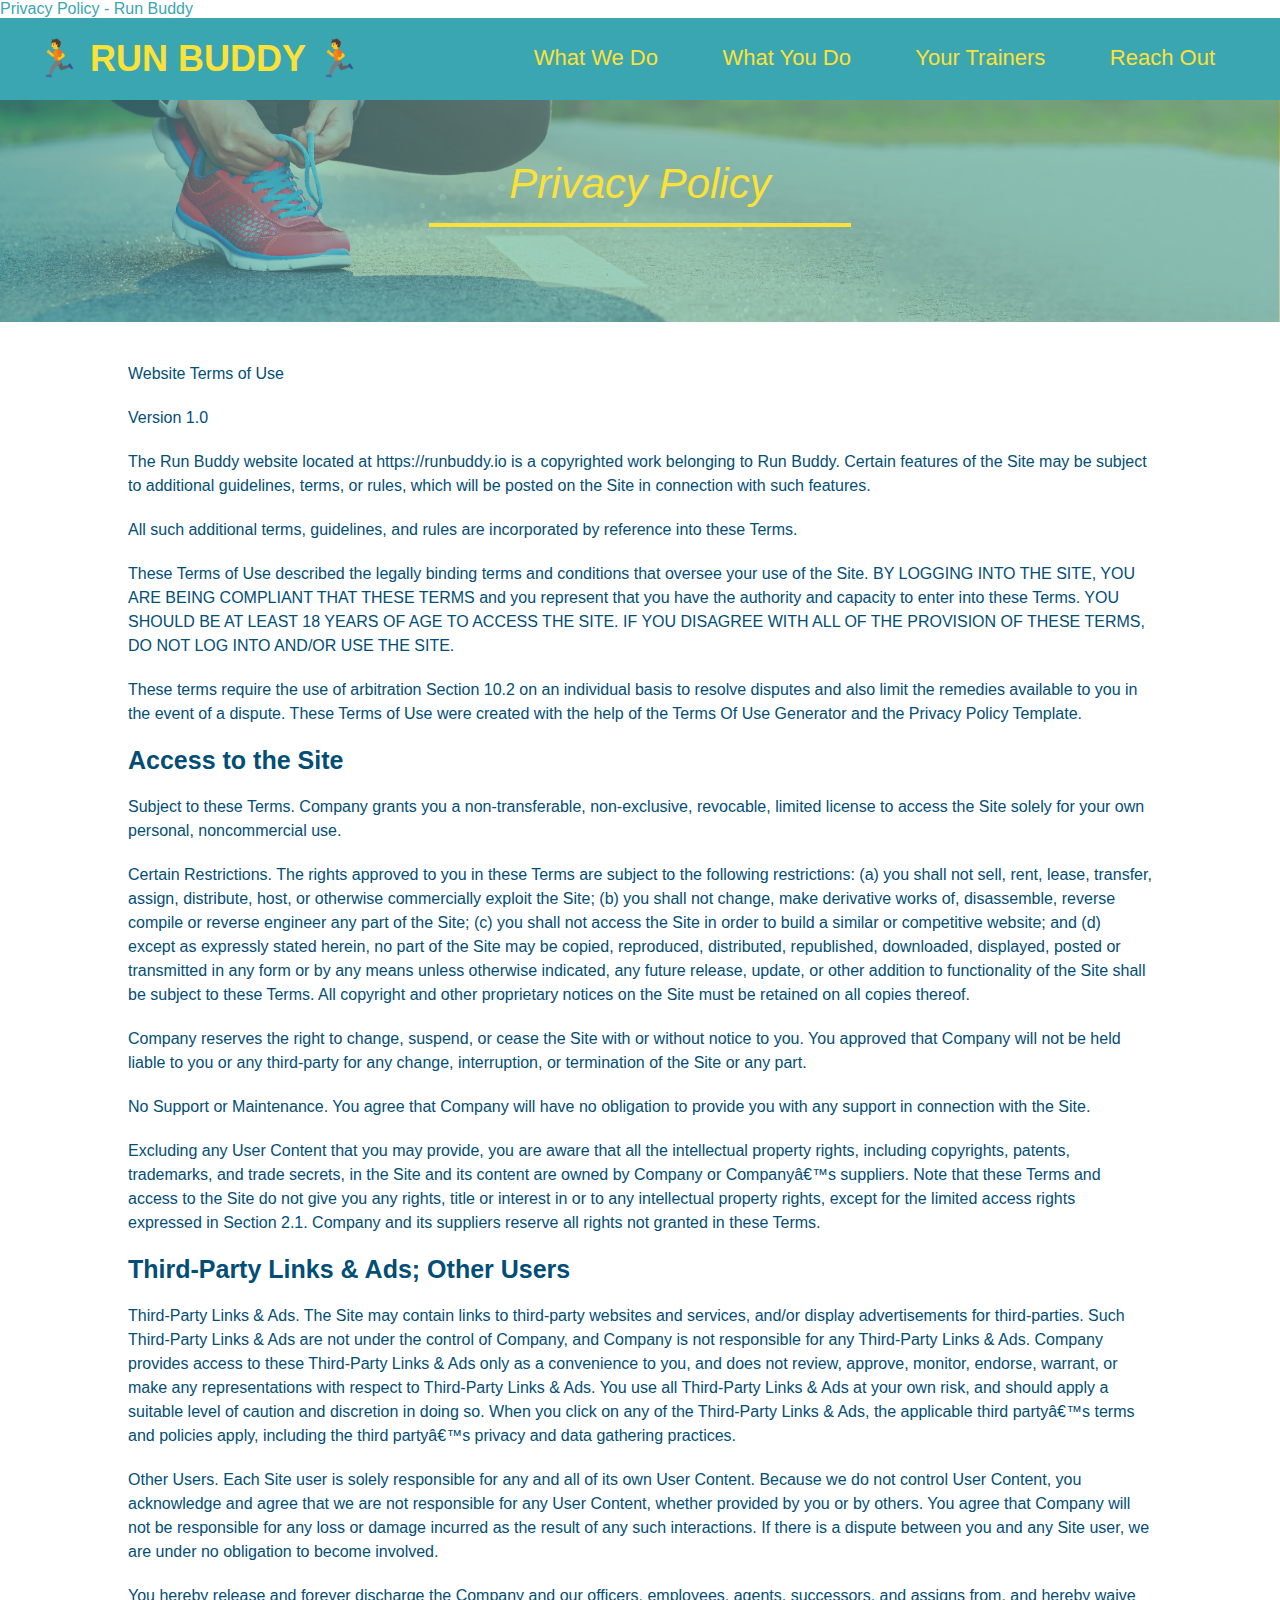
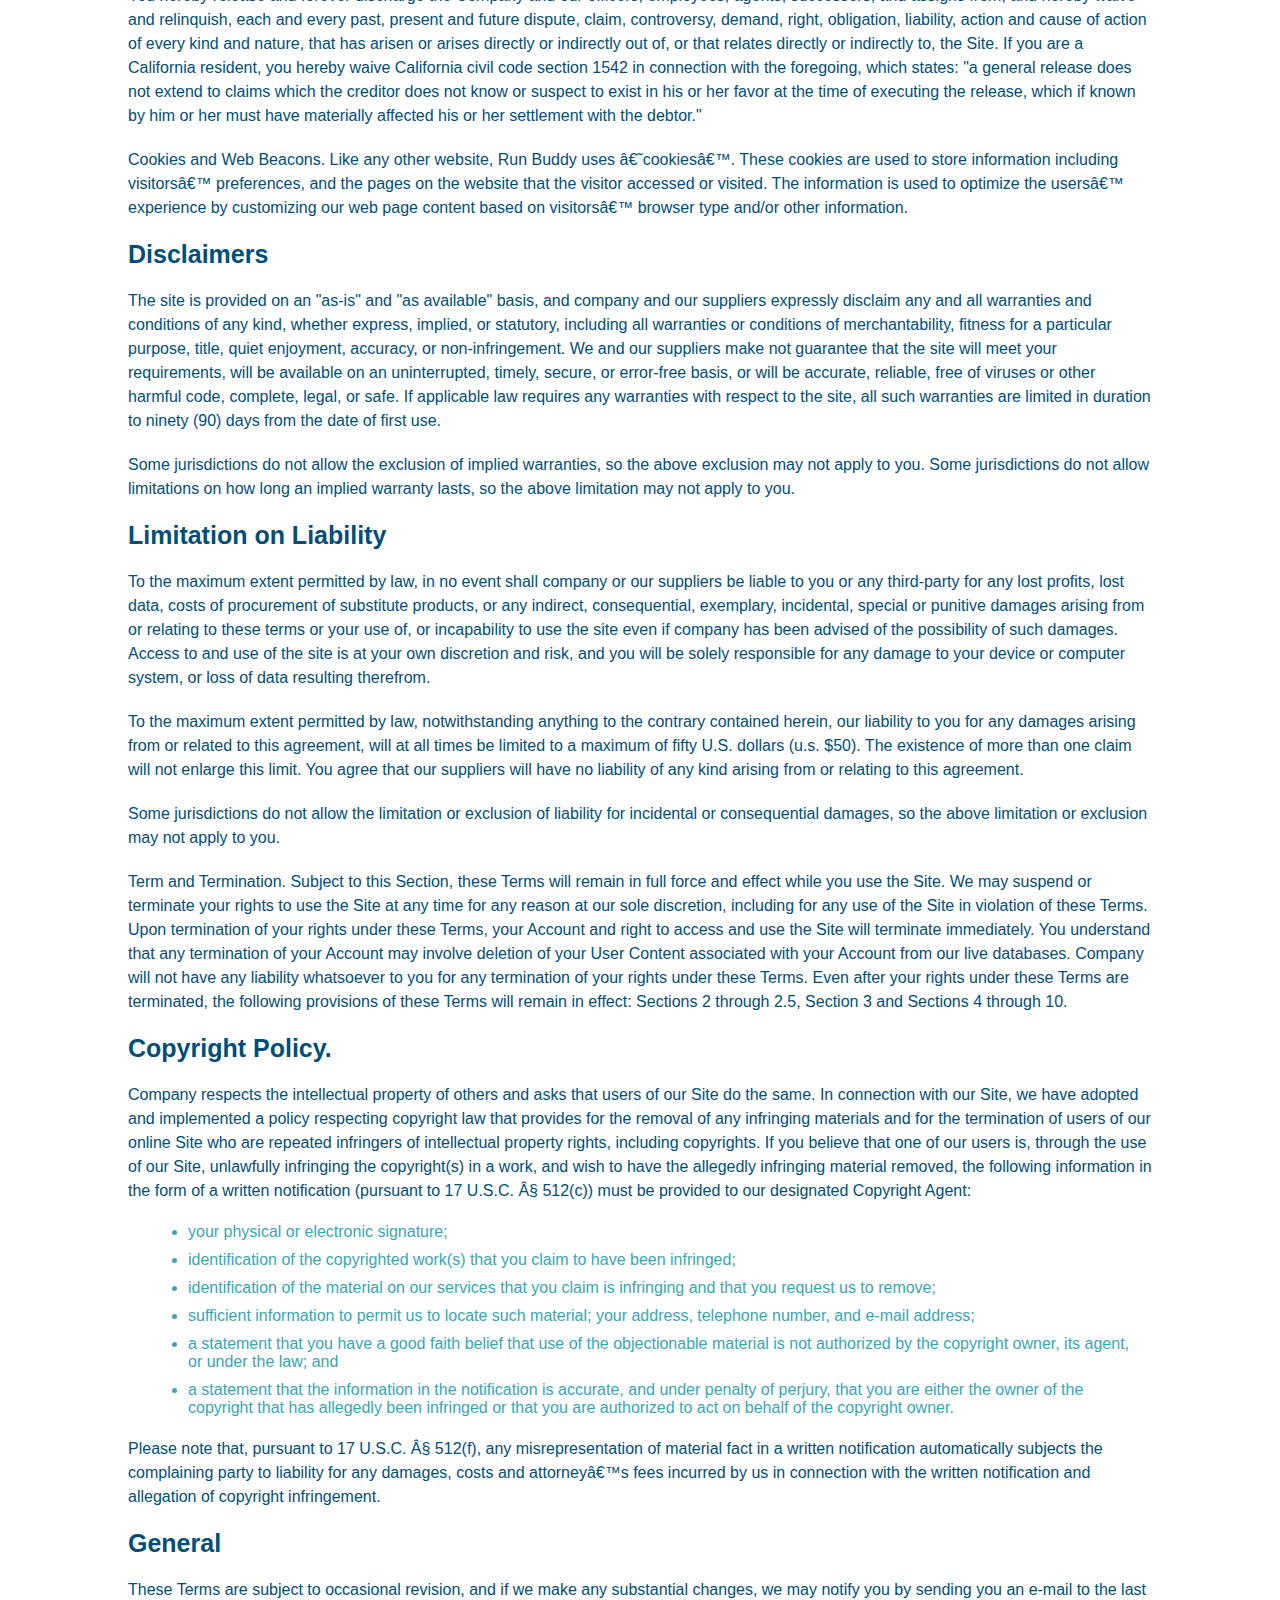
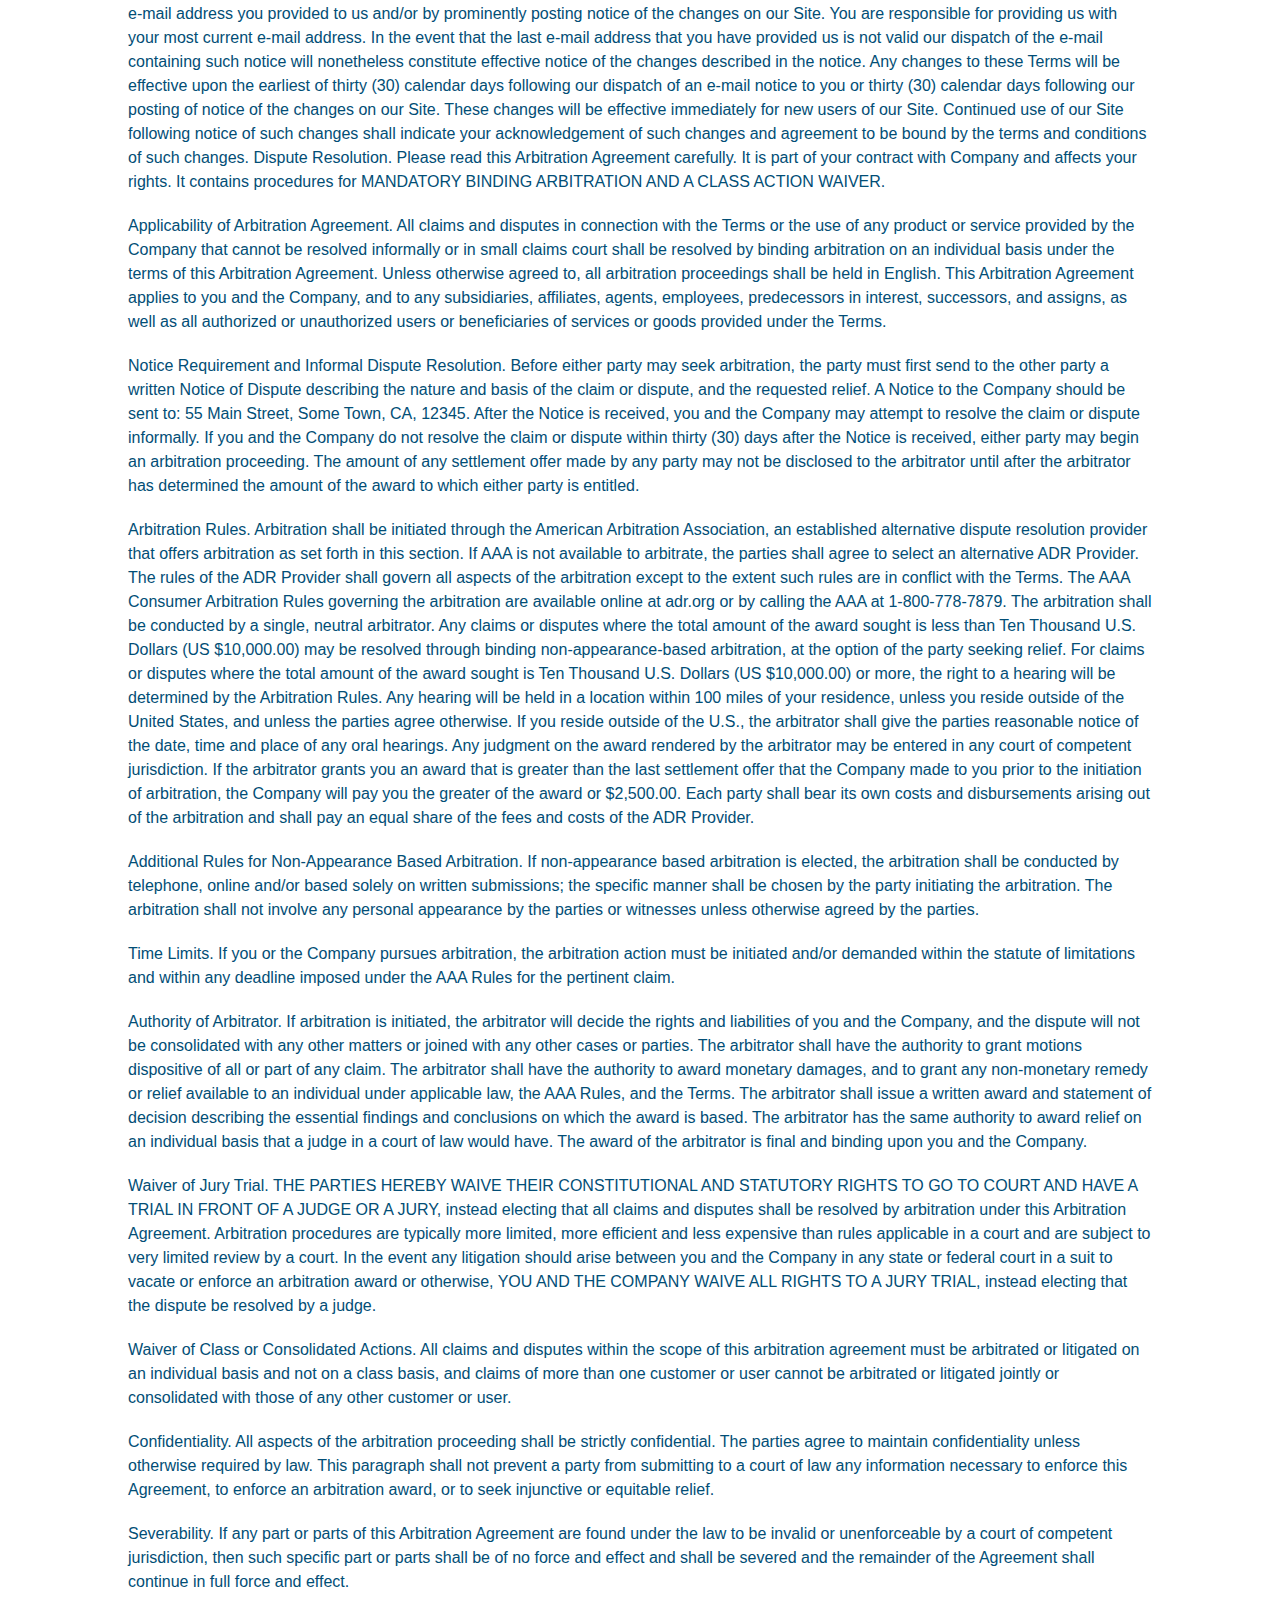
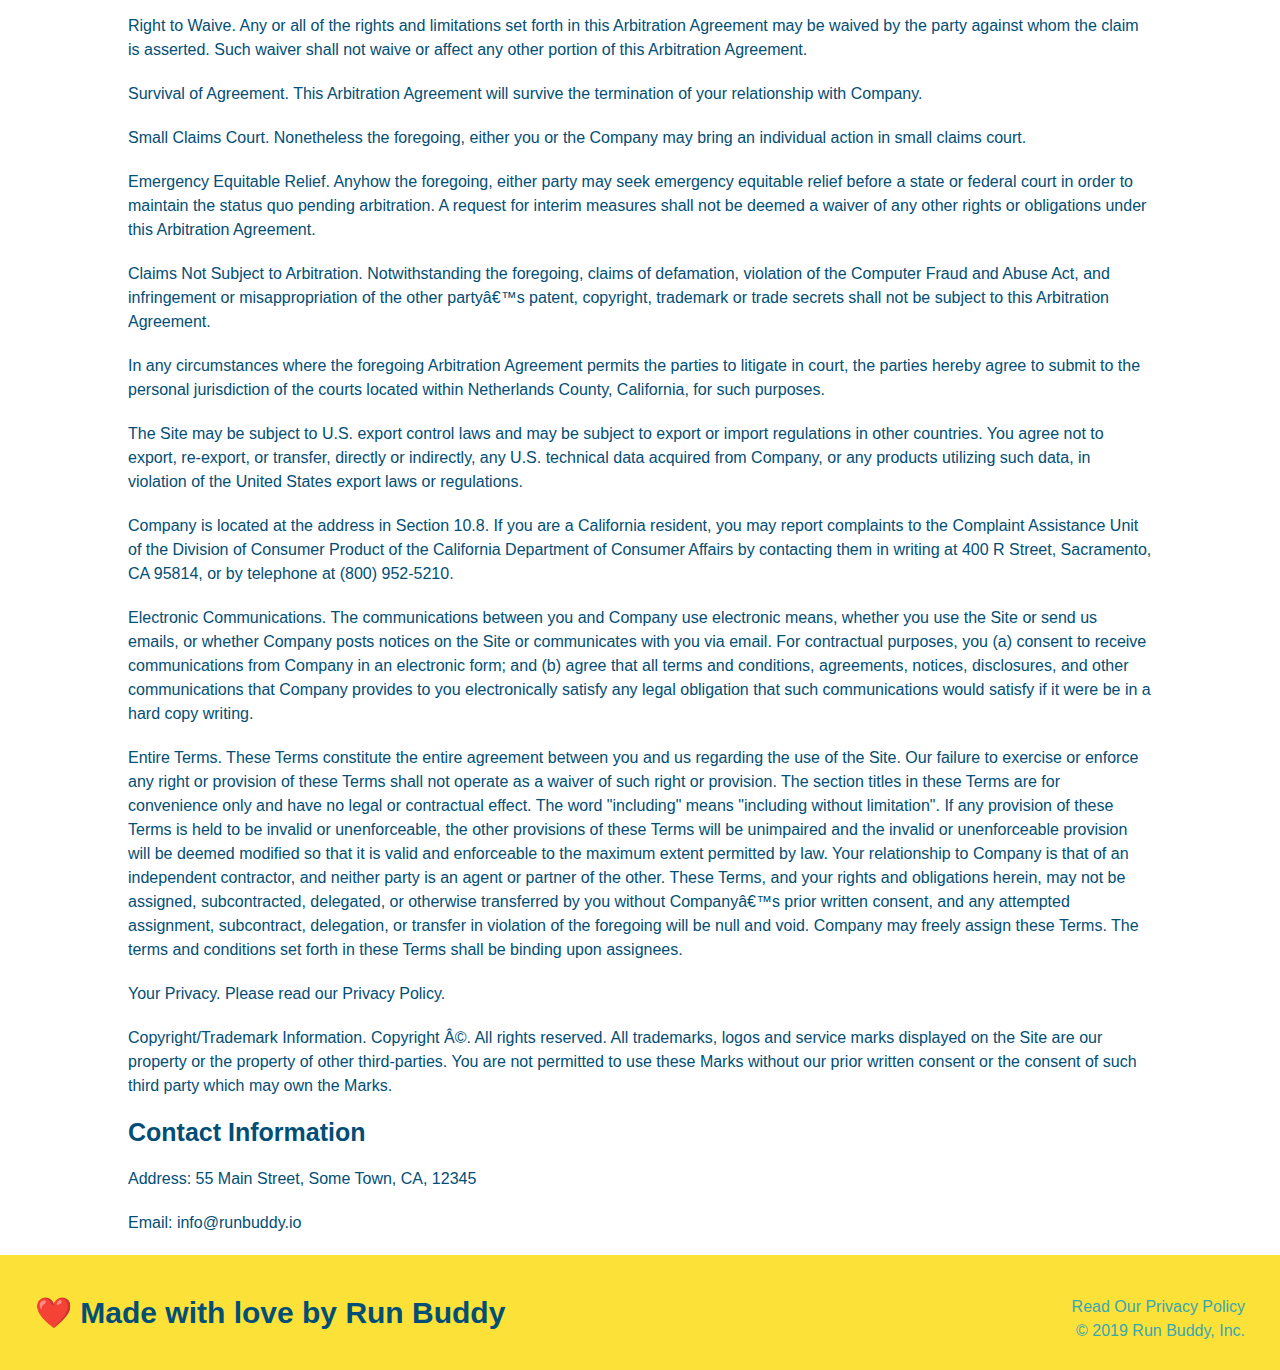
==== privacy-policy.html @ fead608e "privacy policy" ====
<!DOCTYPE html>
<html lang="en">
    <head>
        <meta charset="UTF-8" />
        <link rel="stylesheet" href="./assets/css/style.css" />
        <link rel="stylesheet" href="./assets/css/secondary-styles.css"
        <title> Privacy Policy - Run Buddy </title>
    </head>
    <body>
        <header>
            <h1>
                <a href="./index.html">🏃 RUN BUDDY 🏃</a>
            </h1>
            <nav>
                <!-- Unordered list elements -->
                <ul>
                    <!-- List item elements -->
                    <li>
                        <!-- Anchor elements -->
                        <a href="index.html#what-we-do">What We Do</a>
                    </li>
                    <li>
                        <a href="index.html#what-you-do">What You Do</a>
                    </li>
                    <li>
                        <a href="index.html#your-trainers">Your Trainers</a>
                    </li>
                    <li>
                        <a href="index.html#reach-out">Reach Out</a>
                    </li>
                </ul>
            </nav>
    </header>

    <section class="hero">
        <h2 class="page-title">
            Privacy Policy
        </h2>
    </section>

    <article class="secondary-content">

        <p>
            Website Terms of Use
          </p>
    
          <p>
            Version 1.0
          </p>
    
          <p>
            The Run Buddy website located at https://runbuddy.io is a copyrighted work belonging to Run Buddy. Certain
            features of the Site may be subject to additional guidelines, terms, or rules, which will be posted on the Site
            in connection with such features.
          </p>
    
          <p>
            All such additional terms, guidelines, and rules are incorporated by reference into these Terms.
          </p>
    
          <p>
            These Terms of Use described the legally binding terms and conditions that oversee your use of the Site. BY
            LOGGING INTO THE SITE, YOU ARE BEING COMPLIANT THAT THESE TERMS and you represent that you have the authority
            and capacity to enter into these Terms. YOU SHOULD BE AT LEAST 18 YEARS OF AGE TO ACCESS THE SITE. IF YOU
            DISAGREE WITH ALL OF THE PROVISION OF THESE TERMS, DO NOT LOG INTO AND/OR USE THE SITE.
          </p>
    
          <p>
            These terms require the use of arbitration Section 10.2 on an individual basis to resolve disputes and also
            limit the remedies available to you in the event of a dispute. These Terms of Use were created with the help of
            the Terms Of Use Generator and the Privacy Policy Template.
          </p>
    
          <h3>
            Access to the Site
          </h3>
    
          <p>
            Subject to these Terms. Company grants you a non-transferable, non-exclusive, revocable, limited license to
            access the Site solely for your own personal, noncommercial use.
          </p>
    
          <p>
            Certain Restrictions. The rights approved to you in these Terms are subject to the following restrictions: (a)
            you shall not sell, rent, lease, transfer, assign, distribute, host, or otherwise commercially exploit the Site;
            (b) you shall not change, make derivative works of, disassemble, reverse compile or reverse engineer any part of
            the Site; (c) you shall not access the Site in order to build a similar or competitive website; and (d) except
            as expressly stated herein, no part of the Site may be copied, reproduced, distributed, republished, downloaded,
            displayed, posted or transmitted in any form or by any means unless otherwise indicated, any future release,
            update, or other addition to functionality of the Site shall be subject to these Terms. All copyright and other
            proprietary notices on the Site must be retained on all copies thereof.
          </p>
    
          <p>
            Company reserves the right to change, suspend, or cease the Site with or without notice to you. You approved
            that Company will not be held liable to you or any third-party for any change, interruption, or termination of
            the Site or any part.
          </p>
    
          <p>
            No Support or Maintenance. You agree that Company will have no obligation to provide you with any support in
            connection with the Site.
          </p>
    
          <p>
            Excluding any User Content that you may provide, you are aware that all the intellectual property rights,
            including copyrights, patents, trademarks, and trade secrets, in the Site and its content are owned by Company
            or Companyâ€™s suppliers. Note that these Terms and access to the Site do not give you any rights, title or
            interest in or to any intellectual property rights, except for the limited access rights expressed in Section
            2.1. Company and its suppliers reserve all rights not granted in these Terms.
          </p>
    
          <h3>
            Third-Party Links & Ads; Other Users
          </h3>
    
          <p>
            Third-Party Links & Ads. The Site may contain links to third-party websites and services, and/or display
            advertisements for third-parties. Such Third-Party Links & Ads are not under the control of Company, and Company
            is not responsible for any Third-Party Links & Ads. Company provides access to these Third-Party Links & Ads
            only as a convenience to you, and does not review, approve, monitor, endorse, warrant, or make any
            representations with respect to Third-Party Links & Ads. You use all Third-Party Links & Ads at your own risk,
            and should apply a suitable level of caution and discretion in doing so. When you click on any of the
            Third-Party Links & Ads, the applicable third partyâ€™s terms and policies apply, including the third partyâ€™s
            privacy and data gathering practices.
          </p>
    
          <p>
            Other Users. Each Site user is solely responsible for any and all of its own User Content. Because we do not
            control User Content, you acknowledge and agree that we are not responsible for any User Content, whether
            provided by you or by others. You agree that Company will not be responsible for any loss or damage incurred as
            the result of any such interactions. If there is a dispute between you and any Site user, we are under no
            obligation to become involved.
          </p>
    
          <p>
            You hereby release and forever discharge the Company and our officers, employees, agents, successors, and
            assigns from, and hereby waive and relinquish, each and every past, present and future dispute, claim,
            controversy, demand, right, obligation, liability, action and cause of action of every kind and nature, that has
            arisen or arises directly or indirectly out of, or that relates directly or indirectly to, the Site. If you are
            a California resident, you hereby waive California civil code section 1542 in connection with the foregoing,
            which states: "a general release does not extend to claims which the creditor does not know or suspect to exist
            in his or her favor at the time of executing the release, which if known by him or her must have materially
            affected his or her settlement with the debtor."
          </p>
    
          <p>
            Cookies and Web Beacons. Like any other website, Run Buddy uses â€˜cookiesâ€™. These cookies are used to store
            information including visitorsâ€™ preferences, and the pages on the website that the visitor accessed or visited.
            The information is used to optimize the usersâ€™ experience by customizing our web page content based on visitorsâ€™
            browser type and/or other information.
          </p>
    
          <h3>
            Disclaimers
          </h3>
    
          <p>
            The site is provided on an "as-is" and "as available" basis, and company and our suppliers expressly disclaim
            any and all warranties and conditions of any kind, whether express, implied, or statutory, including all
            warranties or conditions of merchantability, fitness for a particular purpose, title, quiet enjoyment, accuracy,
            or non-infringement. We and our suppliers make not guarantee that the site will meet your requirements, will be
            available on an uninterrupted, timely, secure, or error-free basis, or will be accurate, reliable, free of
            viruses or other harmful code, complete, legal, or safe. If applicable law requires any warranties with respect
            to the site, all such warranties are limited in duration to ninety (90) days from the date of first use.
          </p>
    
          <p>
            Some jurisdictions do not allow the exclusion of implied warranties, so the above exclusion may not apply to
            you. Some jurisdictions do not allow limitations on how long an implied warranty lasts, so the above limitation
            may not apply to you.
          </p>
    
          <h3>
            Limitation on Liability
          </h3>
    
          <p>
            To the maximum extent permitted by law, in no event shall company or our suppliers be liable to you or any
            third-party for any lost profits, lost data, costs of procurement of substitute products, or any indirect,
            consequential, exemplary, incidental, special or punitive damages arising from or relating to these terms or
            your use of, or incapability to use the site even if company has been advised of the possibility of such
            damages. Access to and use of the site is at your own discretion and risk, and you will be solely responsible
            for any damage to your device or computer system, or loss of data resulting therefrom.
          </p>
    
          <p>
            To the maximum extent permitted by law, notwithstanding anything to the contrary contained herein, our liability
            to you for any damages arising from or related to this agreement, will at all times be limited to a maximum of
            fifty U.S. dollars (u.s. $50). The existence of more than one claim will not enlarge this limit. You agree that
            our suppliers will have no liability of any kind arising from or relating to this agreement.
          </p>
    
          <p>
            Some jurisdictions do not allow the limitation or exclusion of liability for incidental or consequential
            damages, so the above limitation or exclusion may not apply to you.
          </p>
    
          <p>
            Term and Termination. Subject to this Section, these Terms will remain in full force and effect while you use
            the Site. We may suspend or terminate your rights to use the Site at any time for any reason at our sole
            discretion, including for any use of the Site in violation of these Terms. Upon termination of your rights under
            these Terms, your Account and right to access and use the Site will terminate immediately. You understand that
            any termination of your Account may involve deletion of your User Content associated with your Account from our
            live databases. Company will not have any liability whatsoever to you for any termination of your rights under
            these Terms. Even after your rights under these Terms are terminated, the following provisions of these Terms
            will remain in effect: Sections 2 through 2.5, Section 3 and Sections 4 through 10.
          </p>
    
          <h3>
            Copyright Policy.
          </h3>
    
          <p>
            Company respects the intellectual property of others and asks that users of our Site do the same. In connection
            with our Site, we have adopted and implemented a policy respecting copyright law that provides for the removal
            of any infringing materials and for the termination of users of our online Site who are repeated infringers of
            intellectual property rights, including copyrights. If you believe that one of our users is, through the use of
            our Site, unlawfully infringing the copyright(s) in a work, and wish to have the allegedly infringing material
            removed, the following information in the form of a written notification (pursuant to 17 U.S.C. Â§ 512(c)) must
            be provided to our designated Copyright Agent:
          </p>
    
          <ul>
            <li>
              your physical or electronic signature;
            </li>
            <li>
              identification of the copyrighted work(s) that you claim to have been infringed;
            </li>
            <li>
              identification of the material on our services that you claim is infringing and that you request us to remove;
            </li>
            <li>
              sufficient information to permit us to locate such material; your address, telephone number, and e-mail
              address;
            </li>
            <li>
              a statement that you have a good faith belief that use of the objectionable material is not authorized by the
              copyright owner, its agent, or under the law; and
            </li>
            <li>
              a statement that the information in the notification is accurate, and under penalty of perjury, that you are
              either the owner of the copyright that has allegedly been infringed or that you are authorized to act on
              behalf of the copyright owner.
            </li>
          </ul>
    
          <p>
            Please note that, pursuant to 17 U.S.C. Â§ 512(f), any misrepresentation of material fact in a written
            notification automatically subjects the complaining party to liability for any damages, costs and attorneyâ€™s
            fees incurred by us in connection with the written notification and allegation of copyright infringement.
          </p>
    
          <h3>
            General
          </h3>
    
          <p>
            These Terms are subject to occasional revision, and if we make any substantial changes, we may notify you by
            sending you an e-mail to the last e-mail address you provided to us and/or by prominently posting notice of the
            changes on our Site. You are responsible for providing us with your most current e-mail address. In the event
            that the last e-mail address that you have provided us is not valid our dispatch of the e-mail containing such
            notice will nonetheless constitute effective notice of the changes described in the notice. Any changes to these
            Terms will be effective upon the earliest of thirty (30) calendar days following our dispatch of an e-mail
            notice to you or thirty (30) calendar days following our posting of notice of the changes on our Site. These
            changes will be effective immediately for new users of our Site. Continued use of our Site following notice of
            such changes shall indicate your acknowledgement of such changes and agreement to be bound by the terms and
            conditions of such changes. Dispute Resolution. Please read this Arbitration Agreement carefully. It is part of
            your contract with Company and affects your rights. It contains procedures for MANDATORY BINDING ARBITRATION AND
            A CLASS ACTION WAIVER.
          </p>
    
          <p>
            Applicability of Arbitration Agreement. All claims and disputes in connection with the Terms or the use of any
            product or service provided by the Company that cannot be resolved informally or in small claims court shall be
            resolved by binding arbitration on an individual basis under the terms of this Arbitration Agreement. Unless
            otherwise agreed to, all arbitration proceedings shall be held in English. This Arbitration Agreement applies to
            you and the Company, and to any subsidiaries, affiliates, agents, employees, predecessors in interest,
            successors, and assigns, as well as all authorized or unauthorized users or beneficiaries of services or goods
            provided under the Terms.
          </p>
    
          <p>
            Notice Requirement and Informal Dispute Resolution. Before either party may seek arbitration, the party must
            first send to the other party a written Notice of Dispute describing the nature and basis of the claim or
            dispute, and the requested relief. A Notice to the Company should be sent to: 55 Main Street, Some Town, CA,
            12345. After the Notice is received, you and the Company may attempt to resolve the claim or dispute informally.
            If you and the Company do not resolve the claim or dispute within thirty (30) days after the Notice is received,
            either party may begin an arbitration proceeding. The amount of any settlement offer made by any party may not
            be disclosed to the arbitrator until after the arbitrator has determined the amount of the award to which either
            party is entitled.
          </p>
    
          <p>
            Arbitration Rules. Arbitration shall be initiated through the American Arbitration Association, an established
            alternative dispute resolution provider that offers arbitration as set forth in this section. If AAA is not
            available to arbitrate, the parties shall agree to select an alternative ADR Provider. The rules of the ADR
            Provider shall govern all aspects of the arbitration except to the extent such rules are in conflict with the
            Terms. The AAA Consumer Arbitration Rules governing the arbitration are available online at adr.org or by
            calling the AAA at 1-800-778-7879. The arbitration shall be conducted by a single, neutral arbitrator. Any
            claims or disputes where the total amount of the award sought is less than Ten Thousand U.S. Dollars (US
            $10,000.00) may be resolved through binding non-appearance-based arbitration, at the option of the party seeking
            relief. For claims or disputes where the total amount of the award sought is Ten Thousand U.S. Dollars (US
            $10,000.00) or more, the right to a hearing will be determined by the Arbitration Rules. Any hearing will be
            held in a location within 100 miles of your residence, unless you reside outside of the United States, and
            unless the parties agree otherwise. If you reside outside of the U.S., the arbitrator shall give the parties
            reasonable notice of the date, time and place of any oral hearings. Any judgment on the award rendered by the
            arbitrator may be entered in any court of competent jurisdiction. If the arbitrator grants you an award that is
            greater than the last settlement offer that the Company made to you prior to the initiation of arbitration, the
            Company will pay you the greater of the award or $2,500.00. Each party shall bear its own costs and
            disbursements arising out of the arbitration and shall pay an equal share of the fees and costs of the ADR
            Provider.
          </p>
    
          <p>
            Additional Rules for Non-Appearance Based Arbitration. If non-appearance based arbitration is elected, the
            arbitration shall be conducted by telephone, online and/or based solely on written submissions; the specific
            manner shall be chosen by the party initiating the arbitration. The arbitration shall not involve any personal
            appearance by the parties or witnesses unless otherwise agreed by the parties.
          </p>
    
          <p>
            Time Limits. If you or the Company pursues arbitration, the arbitration action must be initiated and/or demanded
            within the statute of limitations and within any deadline imposed under the AAA Rules for the pertinent claim.
          </p>
    
          <p>
            Authority of Arbitrator. If arbitration is initiated, the arbitrator will decide the rights and liabilities of
            you and the Company, and the dispute will not be consolidated with any other matters or joined with any other
            cases or parties. The arbitrator shall have the authority to grant motions dispositive of all or part of any
            claim. The arbitrator shall have the authority to award monetary damages, and to grant any non-monetary remedy
            or relief available to an individual under applicable law, the AAA Rules, and the Terms. The arbitrator shall
            issue a written award and statement of decision describing the essential findings and conclusions on which the
            award is based. The arbitrator has the same authority to award relief on an individual basis that a judge in a
            court of law would have. The award of the arbitrator is final and binding upon you and the Company.
          </p>
    
          <p>
            Waiver of Jury Trial. THE PARTIES HEREBY WAIVE THEIR CONSTITUTIONAL AND STATUTORY RIGHTS TO GO TO COURT AND HAVE
            A TRIAL IN FRONT OF A JUDGE OR A JURY, instead electing that all claims and disputes shall be resolved by
            arbitration under this Arbitration Agreement. Arbitration procedures are typically more limited, more efficient
            and less expensive than rules applicable in a court and are subject to very limited review by a court. In the
            event any litigation should arise between you and the Company in any state or federal court in a suit to vacate
            or enforce an arbitration award or otherwise, YOU AND THE COMPANY WAIVE ALL RIGHTS TO A JURY TRIAL, instead
            electing that the dispute be resolved by a judge.
          </p>
    
          <p>
            Waiver of Class or Consolidated Actions. All claims and disputes within the scope of this arbitration agreement
            must be arbitrated or litigated on an individual basis and not on a class basis, and claims of more than one
            customer or user cannot be arbitrated or litigated jointly or consolidated with those of any other customer or
            user.
          </p>
    
          <p>
            Confidentiality. All aspects of the arbitration proceeding shall be strictly confidential. The parties agree to
            maintain confidentiality unless otherwise required by law. This paragraph shall not prevent a party from
            submitting to a court of law any information necessary to enforce this Agreement, to enforce an arbitration
            award, or to seek injunctive or equitable relief.
          </p>
    
          <p>
            Severability. If any part or parts of this Arbitration Agreement are found under the law to be invalid or
            unenforceable by a court of competent jurisdiction, then such specific part or parts shall be of no force and
            effect and shall be severed and the remainder of the Agreement shall continue in full force and effect.
          </p>
    
          <p>
            Right to Waive. Any or all of the rights and limitations set forth in this Arbitration Agreement may be waived
            by the party against whom the claim is asserted. Such waiver shall not waive or affect any other portion of this
            Arbitration Agreement.
          </p>
    
          <p>
            Survival of Agreement. This Arbitration Agreement will survive the termination of your relationship with
            Company.
          </p>
    
          <p>
            Small Claims Court. Nonetheless the foregoing, either you or the Company may bring an individual action in small
            claims court.
          </p>
    
          <p>
            Emergency Equitable Relief. Anyhow the foregoing, either party may seek emergency equitable relief before a
            state or federal court in order to maintain the status quo pending arbitration. A request for interim measures
            shall not be deemed a waiver of any other rights or obligations under this Arbitration Agreement.
          </p>
    
          <p>
            Claims Not Subject to Arbitration. Notwithstanding the foregoing, claims of defamation, violation of the
            Computer Fraud and Abuse Act, and infringement or misappropriation of the other partyâ€™s patent, copyright,
            trademark or trade secrets shall not be subject to this Arbitration Agreement.
          </p>
    
          <p>
            In any circumstances where the foregoing Arbitration Agreement permits the parties to litigate in court, the
            parties hereby agree to submit to the personal jurisdiction of the courts located within Netherlands County,
            California, for such purposes.
          </p>
    
          <p>
            The Site may be subject to U.S. export control laws and may be subject to export or import regulations in other
            countries. You agree not to export, re-export, or transfer, directly or indirectly, any U.S. technical data
            acquired from Company, or any products utilizing such data, in violation of the United States export laws or
            regulations.
          </p>
    
          <p>
            Company is located at the address in Section 10.8. If you are a California resident, you may report complaints
            to the Complaint Assistance Unit of the Division of Consumer Product of the California Department of Consumer
            Affairs by contacting them in writing at 400 R Street, Sacramento, CA 95814, or by telephone at (800) 952-5210.
          </p>
    
          <p>
            Electronic Communications. The communications between you and Company use electronic means, whether you use the
            Site or send us emails, or whether Company posts notices on the Site or communicates with you via email. For
            contractual purposes, you (a) consent to receive communications from Company in an electronic form; and (b)
            agree that all terms and conditions, agreements, notices, disclosures, and other communications that Company
            provides to you electronically satisfy any legal obligation that such communications would satisfy if it were be
            in a hard copy writing.
          </p>
    
          <p>
            Entire Terms. These Terms constitute the entire agreement between you and us regarding the use of the Site. Our
            failure to exercise or enforce any right or provision of these Terms shall not operate as a waiver of such right
            or provision. The section titles in these Terms are for convenience only and have no legal or contractual
            effect. The word "including" means "including without limitation". If any provision of these Terms is held to be
            invalid or unenforceable, the other provisions of these Terms will be unimpaired and the invalid or
            unenforceable provision will be deemed modified so that it is valid and enforceable to the maximum extent
            permitted by law. Your relationship to Company is that of an independent contractor, and neither party is an
            agent or partner of the other. These Terms, and your rights and obligations herein, may not be assigned,
            subcontracted, delegated, or otherwise transferred by you without Companyâ€™s prior written consent, and any
            attempted assignment, subcontract, delegation, or transfer in violation of the foregoing will be null and void.
            Company may freely assign these Terms. The terms and conditions set forth in these Terms shall be binding upon
            assignees.
          </p>
    
          <p>
            Your Privacy. Please read our Privacy Policy.
          </p>
    
          <p>
            Copyright/Trademark Information. Copyright Â©. All rights reserved. All trademarks, logos and service marks
            displayed on the Site are our property or the property of other third-parties. You are not permitted to use
            these Marks without our prior written consent or the consent of such third party which may own the Marks.
          </p>
    
          <h3>
            Contact Information
          </h3>
    
          <p>
            Address: 55 Main Street, Some Town, CA, 12345
          </p>
    
          <p>
            Email: info@runbuddy.io
          </p>    
    </article>

    <footer>
        <h2>❤️ Made with love by Run Buddy</h2>
        <div>
            Read Our Privacy Policy<br />
            &copy; 2019 Run Buddy, Inc.
        </div>
    </footer>
    </body>
</html>
---- assets/css/style.css ----
* {
    margin: 0;
    padding 0;
    box-sizing: border-box;
}
body {
    color: #39a6b2;
    font-family: Helvetica, Arial, sans-serif;
}
header{
    padding: 20px 35px;
    background-color: #39a6b2;
}
header h1 {
    font-weight: bold;
    font-size: 36px;
    color: #fce138;
    margin: 0;
    display: inline;
}

header a {
    text-decoration: none;
    color: #fce138;
}

header nav {
    float: right;
    margin: 7px 0;
}

header nav ul li {
    display: inline;
}

header nav ul li a {
    margin: 0 30px;
    font-weight: lighter;
    font-size: 22px;
}

footer {
    background-color: #fce138;
    width: 100%;
    padding: 40px 35px;
}

footer h2 {
    display:inline;
    color: #024e76;
    font-size: 30px;
    margin: 0;
}

footer div {
    float: right;
    line-height:1.5;
    text-align: right;
}

footer a {
    color: #024e76;
}

section {
    padding: 60px;
}

.hero {
    background-image: url("../images/hero-bg.jpg");
    height: 600px;
    background-size: cover;
    background-position: center;
    position: relative;
}

.hero-form {
    background-color: #fce138;
    padding: 20px;
    width: 500px;
    color: #024e76;
    border: solid 3px #024e76;
    position: absolute;
    bottom: 120px;
    right: 140px;
}

.hero-form h3 {
    font-size: 24px;
    margin: 0;
}

.hero-form p {
    margin: 10px 5px 15px 5px; 
}

.form-input {
    border: 1px solid #024e76;
    display: block;
    padding: 7px 15px;
    font-size: 16px;
    color: #024e76;
    width: 100%;
    margin-bottom: 15px;
}

.hero-form label {
    margin: 0 5px;
}

.hero-form button {
    color: #fce138;
    background-color: #024e76;
    border: none;
    padding: 10px 15px;
    font-size: 16px;
}

.intro {
    text-align: center;
}

.intro p {
    line-height: 1.7;
    color: #39a6b2;
    width: 80%;
    font-size: 20px;
    margin: 0 auto;
}

.steps {
    text-align: center;
    background: #fce138;
}

.section-title {
    font-size: 55px;
    color: #024e76;
    margin-bottom: 35px;
    padding: 0 100px 20px 100px;
    border-bottom: 3px solid;
    display: inline-block;
}

.primary-border {
    border-color: #fce138;
}

.secondary-border {
    border-color: #39a6b2;
}

.steps div {
    margin-bottom: 80px;
}

.steps img {
    width: 15%;
    margin: 10px 0;
}

.steps h3 {
    color: #024e76;
    font-size: 46px;
    margin-top: 10px;
}

.steps p {
    color: #39a6b2;
    font-size: 23px;
}

.steps span {
    font-size: 38px;
}

.trainers {
    text-align: center;
}

.trainer {
    width: 900px;
    margin: 0 auto 30px auto;
    background: #024e76;
    color:#fce138; 
    overflow: auto;
} 

.trainer img {
    width: 35%;
    float: left;
}

.trainer-bio {
    padding: 35px;
    float: left;
    width: 65%;
}

.text-left {
    text-align: left;
}

.text-right {
    text-align: right;
}

.trainer bio h3 {
    font-size: 32px;
    margin-bottom: 8px;
}

.trainer-bio h4 {
    font-weight: lighter;
    font-size 26px;
    margin-bottom: 25px;
}

.trainer-bio p {
    font-size: 17px;
    line-height: 1.3;
}

.reach {
    background: #024e76;
    text-align: center;
}

.reach h2 {
    color: #fce138;
}

.contact-info iframe {
    width: 400px;
    height: 400 px;
}

.contact-info div {
    width: 410px;
    display: inline-block;
    vertical-align: top;
    text-align: left;
    margin: 30px 0 0 60px;
    color: white;
}

.contact-info h3 {
    color: #fce138;
    font-size: 32px;
}

.contact-info p, .contact-info address {
    margin: 20px 0;
    line-height: 1.3;
    font-size: 20px;
    font-style: normal;
}

.contact-info a {
    color: #fce138;
}
---- assets/css/secondary-styles.css ----
.hero {
    background-position: bottom;
    height: auto;
    text-align: center;
    margin-bottom: 40px;
}

.page-title {
    font-size: 42px;
    font-style: italic;
    font-weight: normal;
    color: #fce138;
    margin-bottom: 35px;
    padding: 0 80px 15px 80px;
    border-bottom: 4px solid #fce138;
    display: inline-block;
}

.secondary-content {
    width: 80%;
    margin: auto; 
    color: #024e76;
}

.secondary-content h3 {
    font-size: 25px;
    margin: 20px 0;
}

.secondary-content p {
    font-size: 16px;
    line-height: 1.5;
    margin: 20px 0; 
}

.secondary-content ul {
    margin: 15px 20px;
}

.secondary-content ul li {
    color: #39a6b2;
    margin: 10px 0;
}
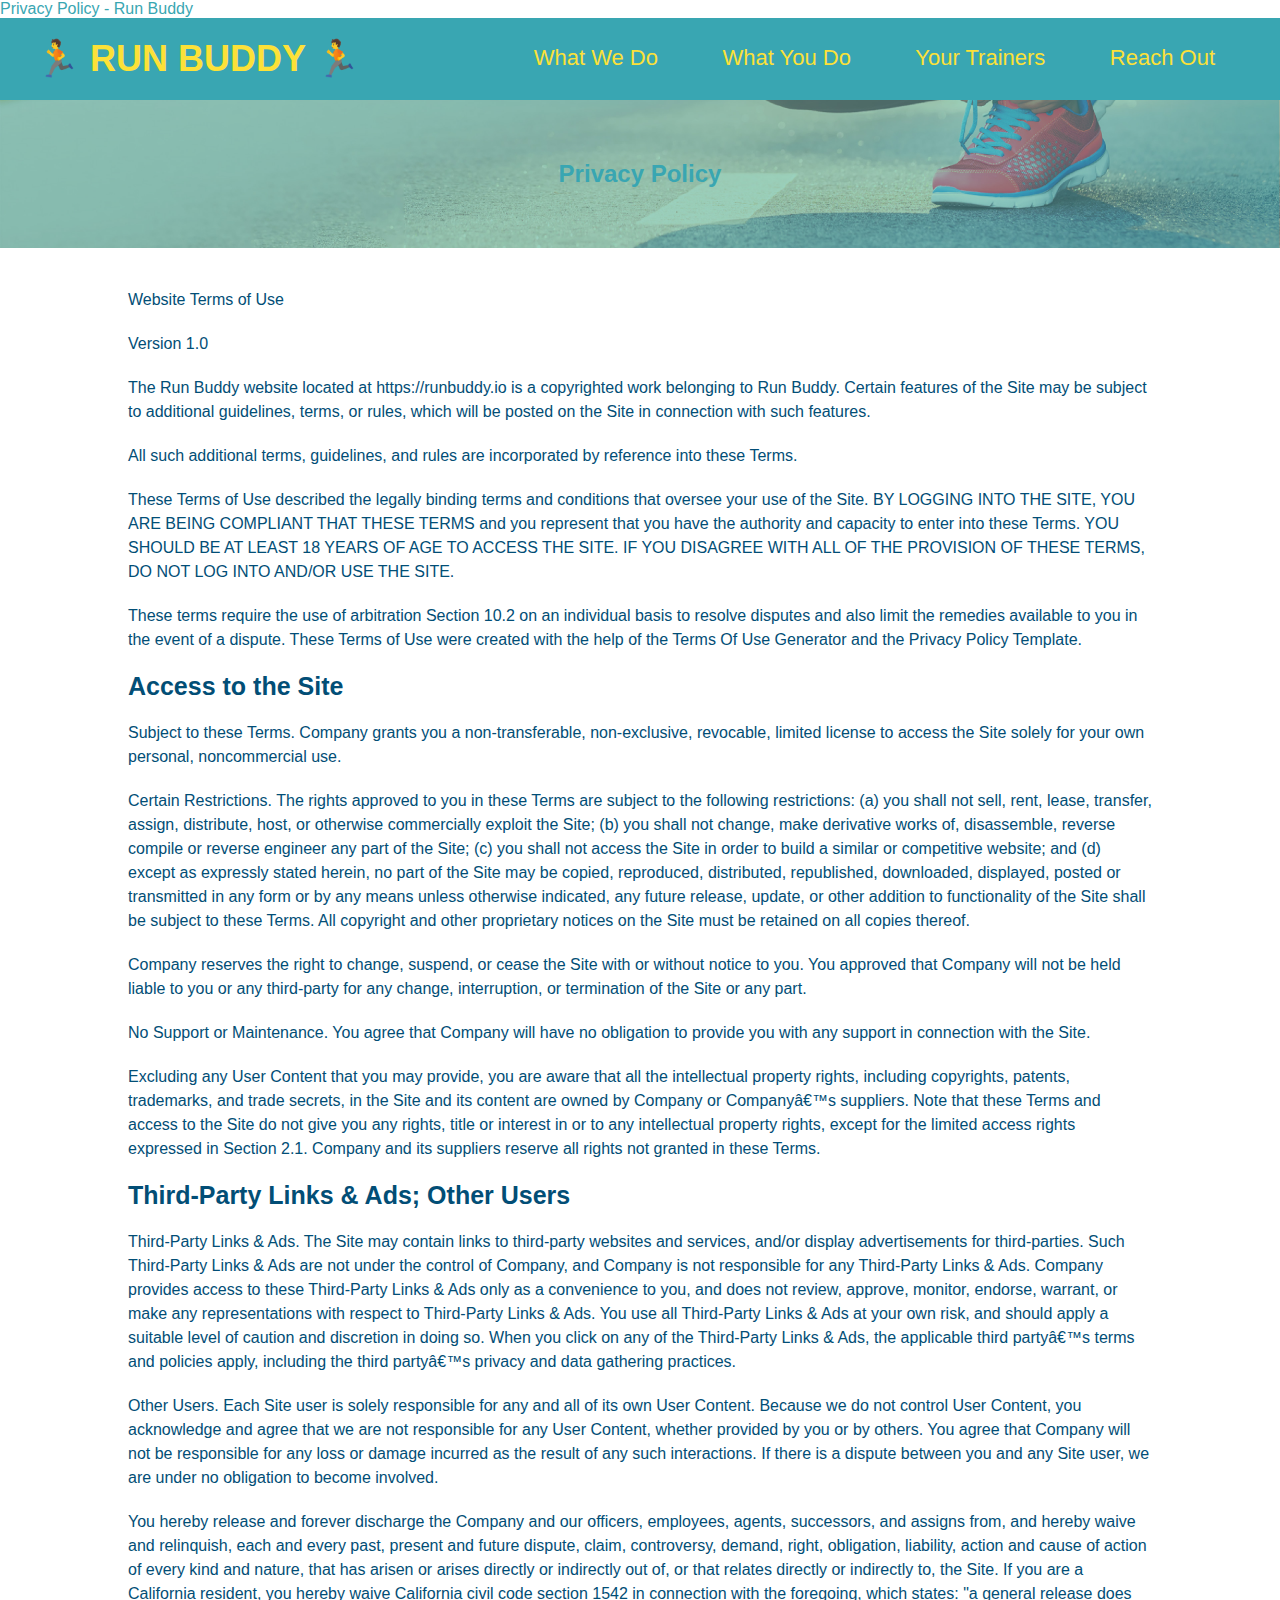
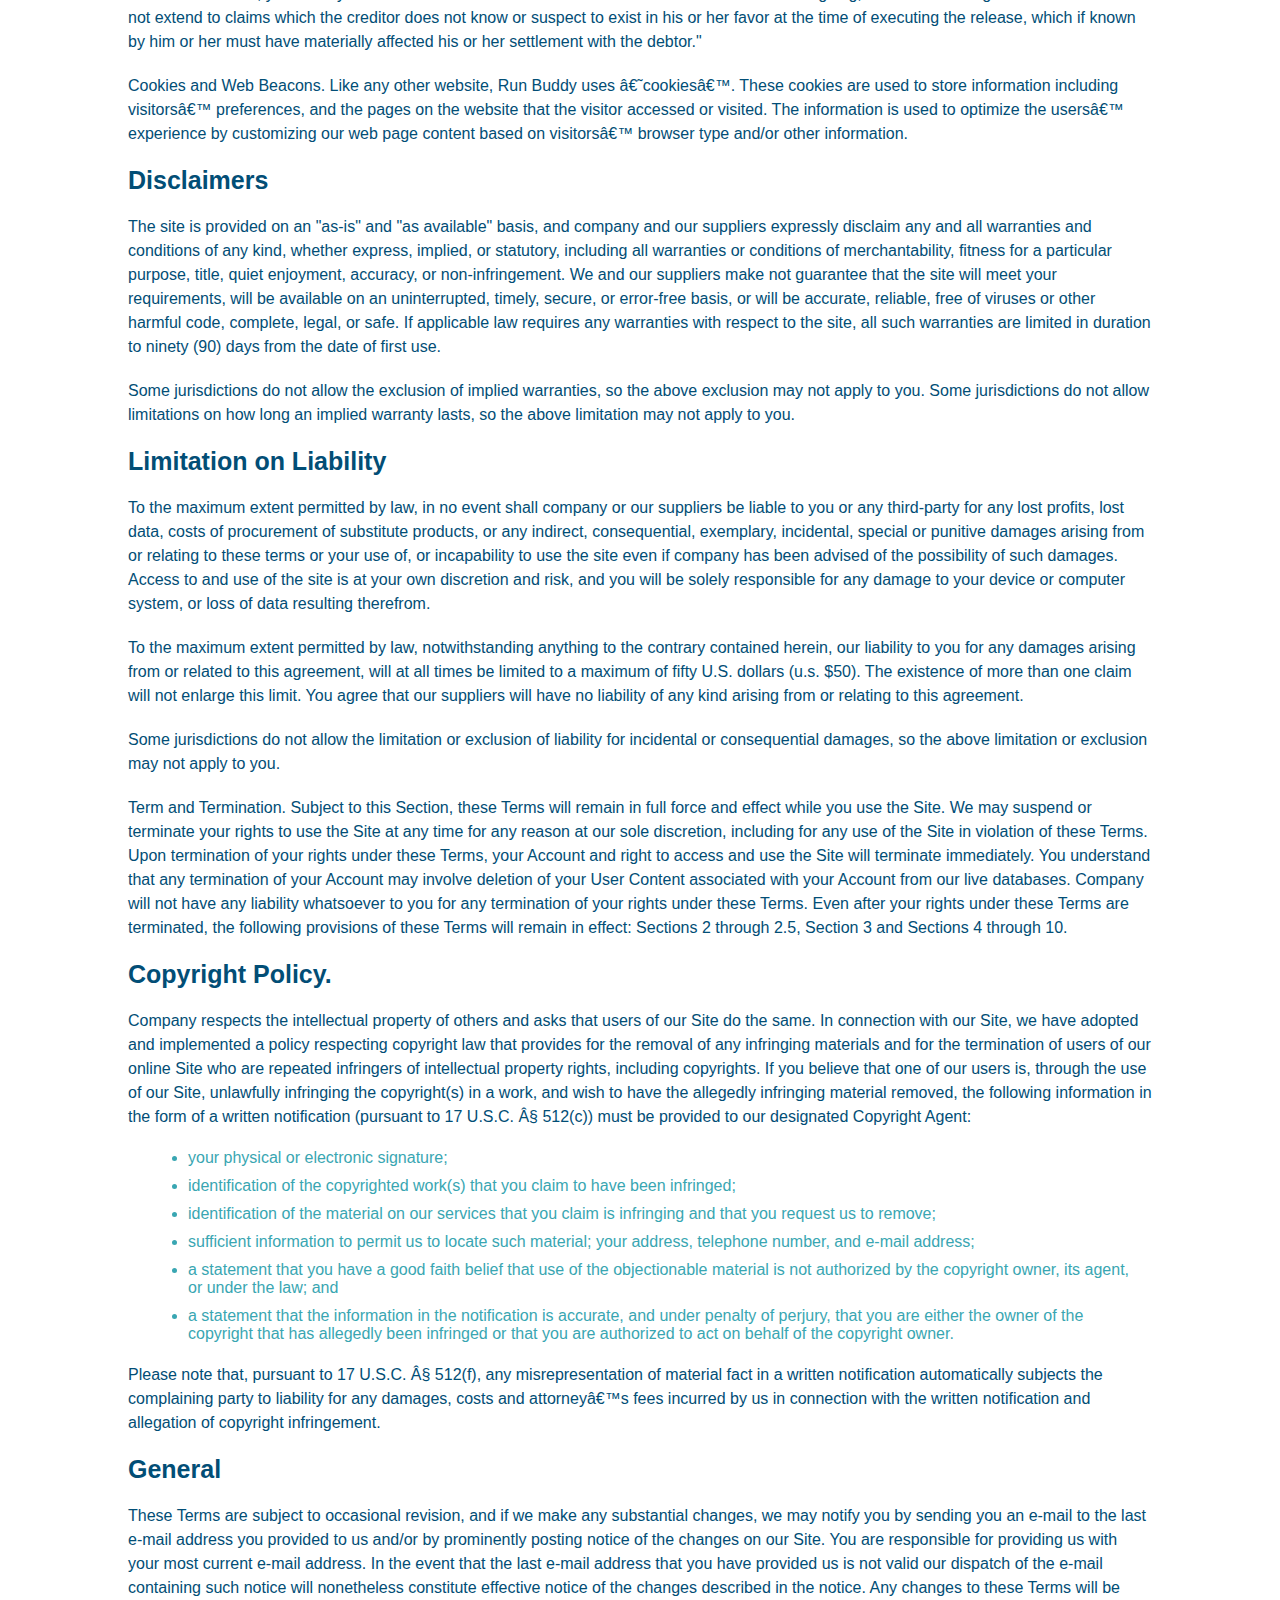
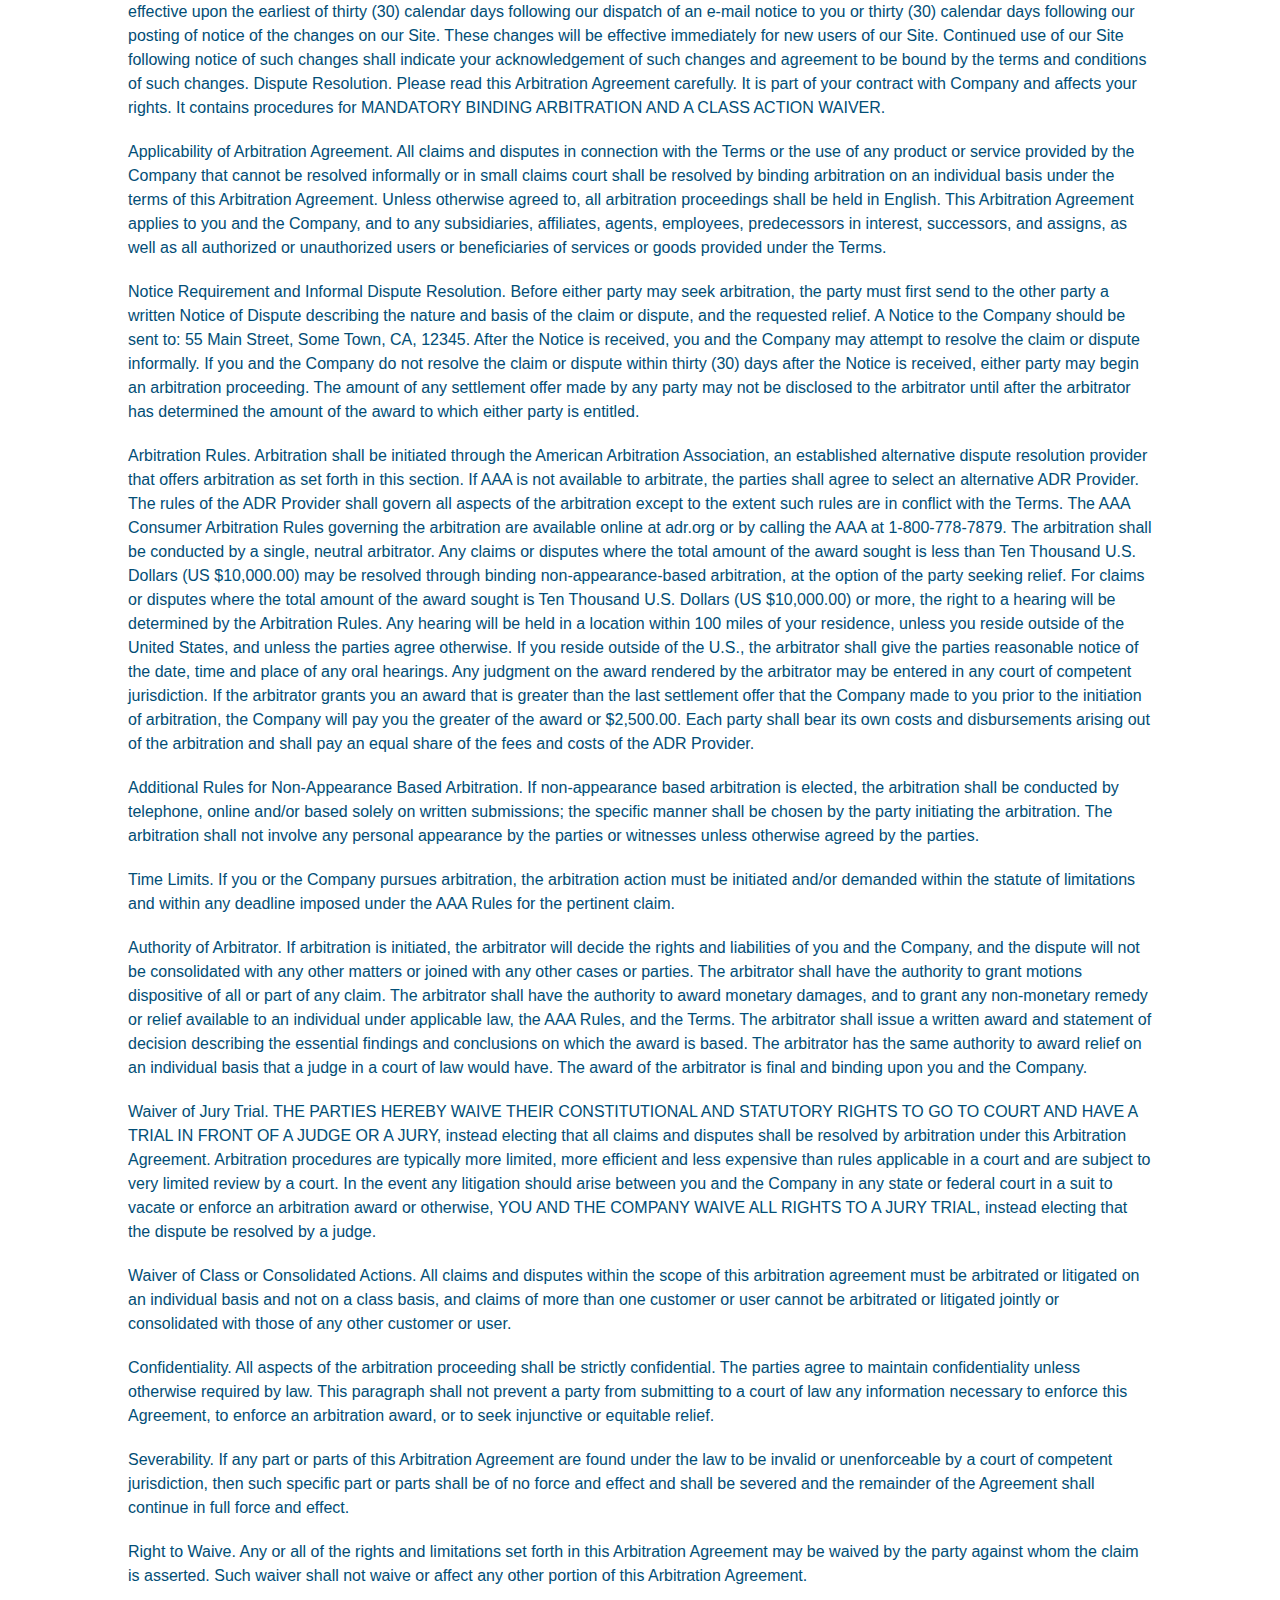
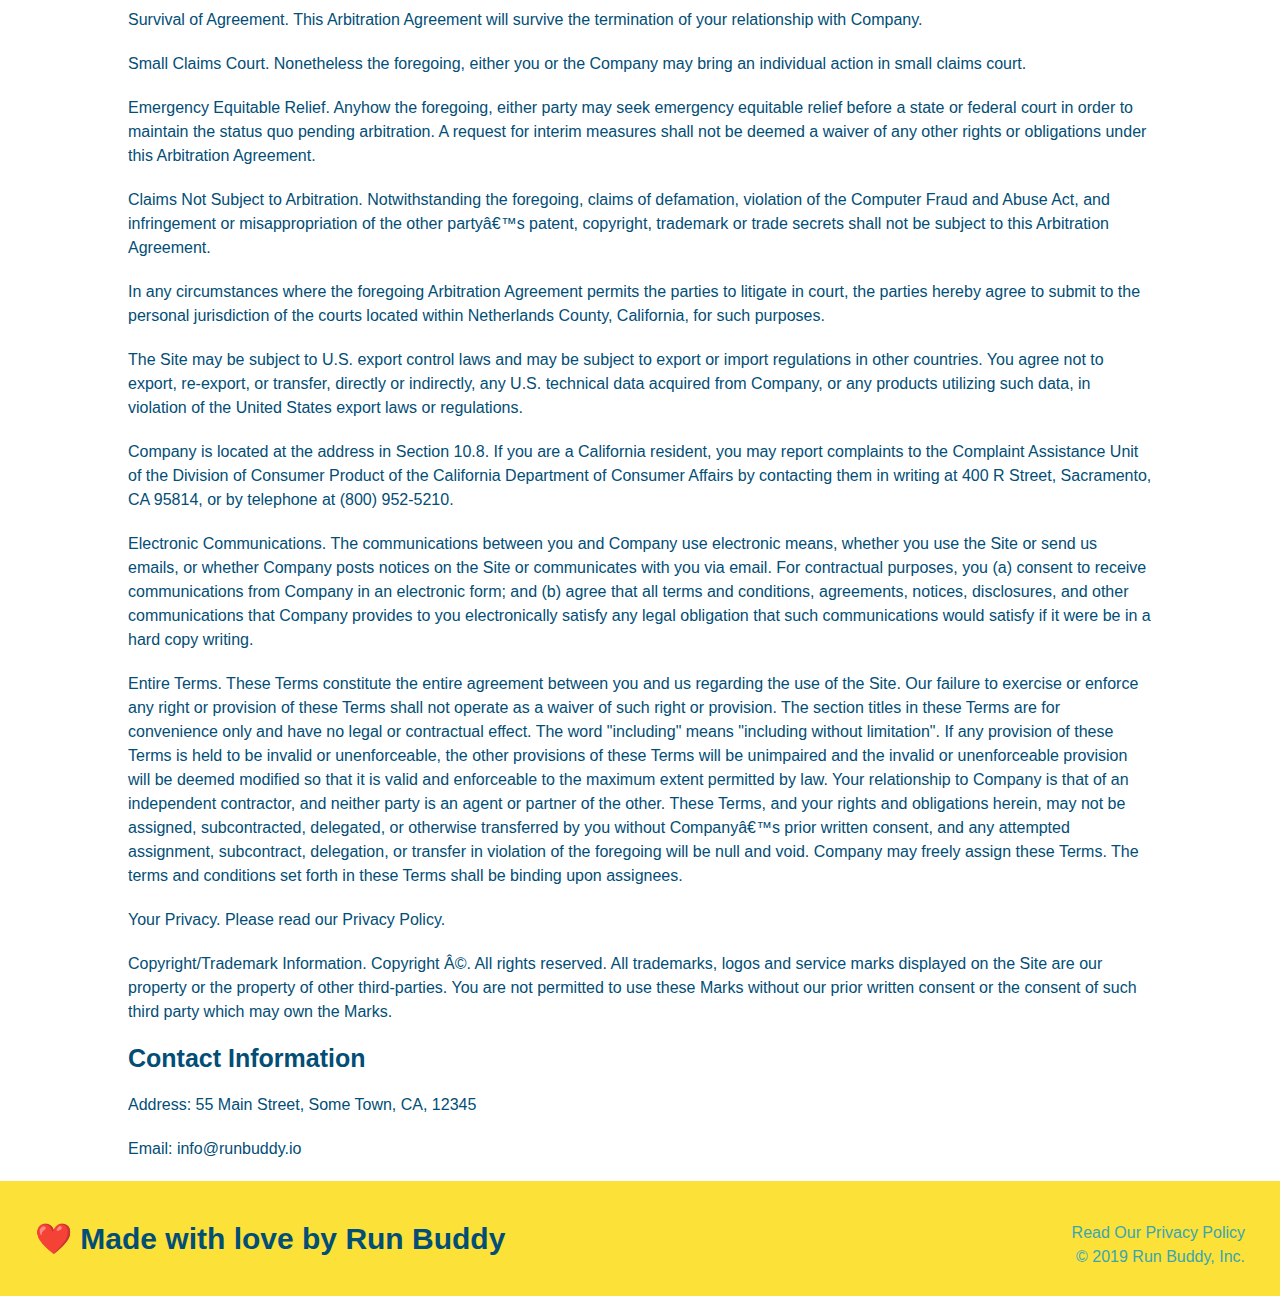
==== commit 3747382c: "hero text, new hero image" ====
--- a/privacy-policy.html
+++ b/privacy-policy.html
@@ -33,7 +33,7 @@
     </header>
 
     <section class="hero">
-        <h2 class="page-title">
+        <h2 class="paggite-title">
             Privacy Policy
         </h2>
     </section>
--- a/assets/css/style.css
+++ b/assets/css/style.css
@@ -74,6 +74,24 @@
     position: relative;
 }
 
+.hero-text {
+    display: inline-block;
+    width: 500px;
+    height: 450px;
+    position: absolute;
+    margin-left: 850px;
+}
+.hero-text h2 {
+    color: #fce138;
+    font-size: 52px;
+}
+
+.hero-text p {
+    font-size: 18px;
+    line-height: 1.5;
+    color: white;
+}
+
 .hero-form {
     background-color: #fce138;
     padding: 20px;
@@ -86,7 +104,7 @@
 }
 
 .hero-form h3 {
-    font-size: 24px;
+    font-size: 42px;
     margin: 0;
 }
 
@@ -232,7 +250,7 @@
 
 .contact-info iframe {
     width: 400px;
-    height: 400 px;
+    height: 400px;
 }
 
 .contact-info div {
